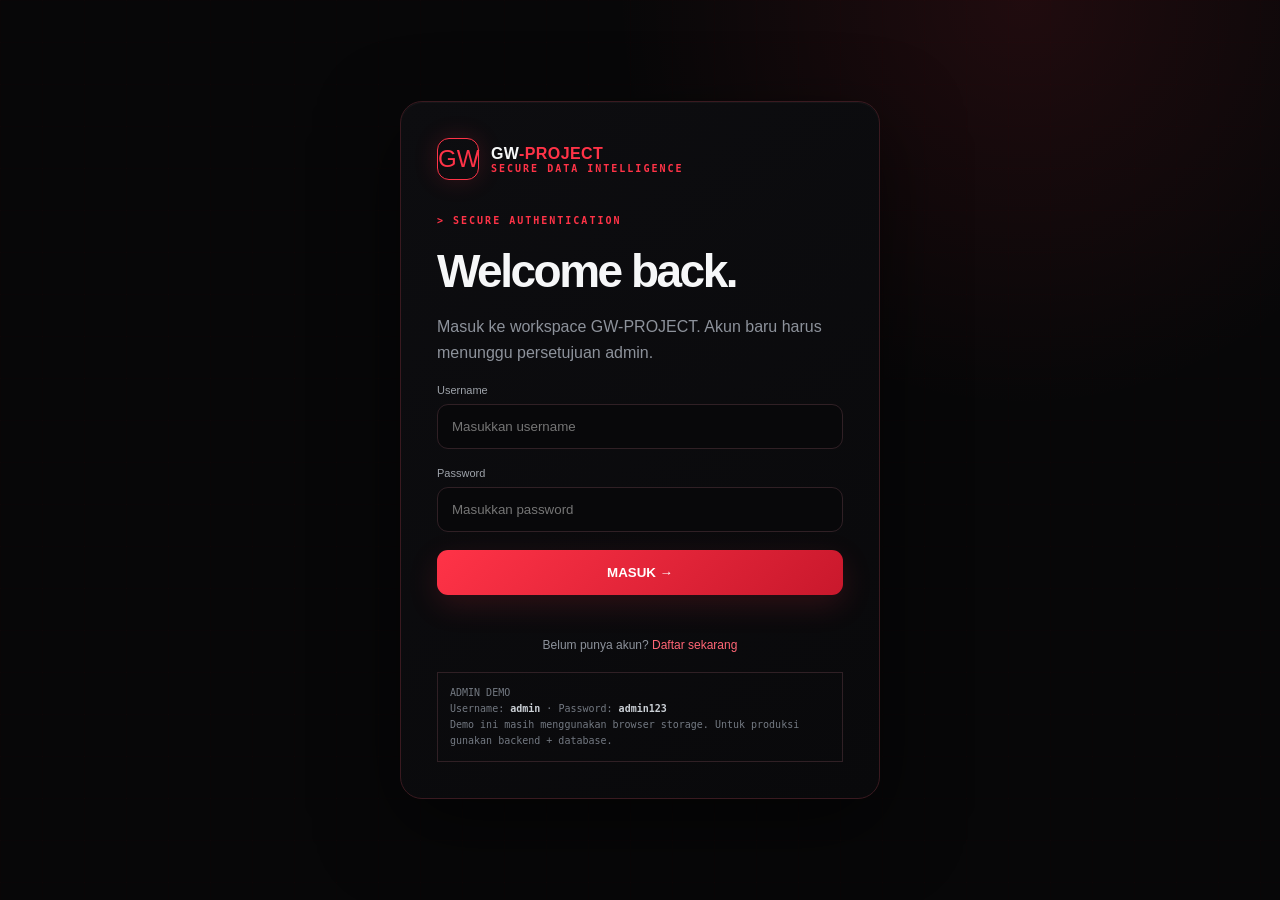
==== admin.html @ b8510d0e "Add admin dashboard for approving registrations" ====
<!doctype html><html lang="id"><head><meta charset="utf-8"><meta name="viewport" content="width=device-width,initial-scale=1"><title>GW-PROJECT — Admin Dashboard</title><link rel="stylesheet" href="style.css"></head><body><script>if(sessionStorage.getItem('gw_auth')!=='1'||sessionStorage.getItem('gw_role')!=='admin')location.href='login.html'</script><header class="topbar"><div class="brand"><div class="brand-icon">GW</div><div><div class="brand-name">GW<span>-PROJECT</span></div><div class="brand-sub">ADMIN CONTROL CENTER</div></div></div><nav class="nav"><a href="admin.html" class="active">Admin</a><a href="dashboard.html">Dashboard</a><a href="tools.html">Tools</a><button id="out" class="logout">Keluar</button></nav></header><main class="wrap"><div class="eyebrow">&gt; ADMIN / ACCESS CONTROL</div><h1 class="hero-title">Control <span class="accent">Center.</span></h1><p class="muted">Kelola permintaan akses pengguna. Hanya sesi dengan role <b>admin</b> yang dapat membuka halaman ini pada demo frontend.</p><div class="stats"><div class="stat"><small>TOTAL USERS</small><strong id="total">0</strong></div><div class="stat"><small>PENDING</small><strong id="pending">0</strong></div><div class="stat"><small>APPROVED</small><strong id="approved">0</strong></div></div><section class="admin-card" style="margin-top:28px"><div style="display:flex;justify-content:space-between;gap:15px;align-items:center"><div><h2 style="margin:0">User Approval Queue</h2><p style="margin-bottom:0">Setujui atau tolak permintaan akun.</p></div><span class="admin-badge">ADMIN ONLY</span></div><div class="table-wrap"><table class="table"><thead><tr><th>USERNAME</th><th>DAFTAR</th><th>STATUS</th><th>ACTION</th></tr></thead><tbody id="rows"></tbody></table></div></section></main><script>const key='gw_users';function load(){const users=JSON.parse(localStorage.getItem(key)||'[]');document.getElementById('total').textContent=users.length;document.getElementById('pending').textContent=users.filter(x=>x.status==='pending').length;document.getElementById('approved').textContent=users.filter(x=>x.status==='approved').length;const rows=document.getElementById('rows');if(!users.length){rows.innerHTML='<tr><td colspan="4" class="empty">Belum ada pendaftaran.</td></tr>';return}rows.innerHTML=users.map((u,i)=>`<tr><td><b>${esc(u.username)}</b></td><td>${new Date(u.createdAt).toLocaleString('id-ID')}</td><td class="${u.status==='approved'?'status-approved':'status-pending'}">${u.status.toUpperCase()}</td><td>${u.status==='pending'?`<button class="action-btn" onclick="approve(${i})">SETUJUI</button> <button class="action-btn" onclick="rejectUser(${i})">TOLAK</button>`:'—'}</td></tr>`).join('')}function esc(s){return String(s).replace(/[&<>'"]/g,c=>({'&':'&amp;','<':'&lt;','>':'&gt;',"'":'&#39;','"':'&quot;'}[c]))}function approve(i){const u=JSON.parse(localStorage.getItem(key)||'[]');u[i].status='approved';localStorage.setItem(key,JSON.stringify(u));load()}function rejectUser(i){const u=JSON.parse(localStorage.getItem(key)||'[]');u[i].status='rejected';localStorage.setItem(key,JSON.stringify(u));load()}document.getElementById('out').onclick=()=>{sessionStorage.clear();location.href='login.html'};load();</script></body></html>
---- style.css ----
:root{--bg:#070708;--panel:#0e0e11;--panel2:#141419;--line:#2b171b;--red:#ff3347;--red2:#ff6675;--text:#f6f7f8;--muted:#8d929b;--success:#35d07f;--shadow:0 25px 80px rgba(0,0,0,.55)}*{box-sizing:border-box}html{scroll-behavior:smooth}body{margin:0;background:radial-gradient(circle at 80% 0%,rgba(255,51,71,.10),transparent 30%),var(--bg);color:var(--text);font-family:Inter,Arial,sans-serif;min-height:100vh}.grid{position:fixed;inset:0;opacity:.12;pointer-events:none;background-image:linear-gradient(rgba(255,51,71,.10) 1px,transparent 1px),linear-gradient(90deg,rgba(255,51,71,.10) 1px,transparent 1px);background-size:42px 42px}.brand{display:flex;align-items:center;gap:12px}.brand-icon{width:42px;height:42px;border:1px solid var(--red);border-radius:12px;display:grid;place-items:center;color:var(--red);font-size:24px;box-shadow:0 0 24px rgba(255,51,71,.16)}.brand-name{font-weight:900;letter-spacing:.4px}.brand-name span{color:var(--red)}.brand-sub,.eyebrow{font:700 10px monospace;letter-spacing:2px;color:var(--red)}.eyebrow{margin-top:35px}.login-page{min-height:100vh;display:grid;place-items:center;padding:24px}.login-card{position:relative;width:min(480px,100%);padding:36px;border:1px solid #3a1a20;background:linear-gradient(145deg,#0d0d10,#09090b);border-radius:22px;box-shadow:var(--shadow)}.login-card:before{content:"";position:absolute;inset:0;border-radius:22px;pointer-events:none;box-shadow:inset 0 1px rgba(255,255,255,.03)}.login-card h1{font-size:46px;letter-spacing:-2.5px;margin:18px 0 8px}.login-card p{color:var(--muted);line-height:1.6}.login-card label{display:block;color:#9ea3aa;font-size:11px;margin:18px 0}.login-card input{display:block;width:100%;margin-top:8px;padding:14px;border:1px solid #302025;background:#08080a;color:#fff;border-radius:11px;outline:none}.login-card input:focus{border-color:var(--red);box-shadow:0 0 0 3px rgba(255,51,71,.08)}.login-btn,.primary-btn{width:100%;padding:15px;border:0;border-radius:11px;background:linear-gradient(135deg,var(--red),#c9182c);color:#fff;font-weight:900;cursor:pointer;box-shadow:0 10px 30px rgba(255,51,71,.15)}.secondary-btn{display:inline-block;padding:12px 16px;border:1px solid var(--line);border-radius:10px;color:#dfe2e5;text-decoration:none;background:#101014}.error{color:#ff7885;font-size:11px;margin-top:10px;min-height:15px}.demo{margin-top:20px;padding:12px;border:1px solid #302025;color:#737982;font:10px/1.6 monospace}.demo b{color:#cbd0d6}.auth-link{margin-top:18px;text-align:center;font-size:12px;color:var(--muted)}.auth-link a{color:var(--red2);text-decoration:none}.topbar{padding:17px 5%;border-bottom:1px solid var(--line);display:flex;justify-content:space-between;align-items:center;background:rgba(7,7,8,.82);backdrop-filter:blur(14px);position:sticky;top:0;z-index:20}.nav{display:flex;align-items:center;gap:18px}.nav a{color:#aeb3ba;text-decoration:none;font-size:13px}.nav a.active,.nav a:hover{color:var(--red)}.logout{background:none;border:1px solid var(--line);color:#b7bcc3;padding:9px 13px;border-radius:9px;cursor:pointer}.wrap{max-width:1180px;margin:auto;padding:55px 24px}.hero-title{font-size:clamp(45px,7vw,78px);letter-spacing:-4px;line-height:.98;margin:18px 0}.accent{color:var(--red)}.muted{color:var(--muted);line-height:1.7}.stats{display:grid;grid-template-columns:repeat(3,1fr);gap:14px;margin-top:38px}.stat,.card,.tool-card,.admin-card{border:1px solid var(--line);background:linear-gradient(145deg,#101014,#0b0b0e);border-radius:16px;padding:22px}.stat small,.card small,.tool-card b{font:700 10px monospace;color:var(--red)}.stat strong{display:block;font-size:28px;margin-top:10px}.cards,.tool-grid,.admin-grid{display:grid;grid-template-columns:repeat(3,1fr);gap:15px;margin-top:16px}.card{display:block;color:inherit;text-decoration:none}.card:hover,.tool-card:hover,.admin-card:hover{border-color:#633039;transform:translateY(-2px)}.card p,.tool-card p,.admin-card p{font-size:12px;color:var(--muted);line-height:1.6}.tool-card{display:block;text-decoration:none;color:inherit;min-height:175px;transition:.2s}.tool-card span{font:700 10px monospace;color:var(--red)}.disabled{opacity:.48}.admin-badge{display:inline-block;padding:5px 8px;border:1px solid #54242b;color:var(--red2);border-radius:999px;font:700 9px monospace}.table-wrap{overflow:auto;border:1px solid var(--line);border-radius:14px;margin-top:25px}.table{width:100%;border-collapse:collapse;min-width:650px}.table th,.table td{padding:14px;text-align:left;border-bottom:1px solid var(--line);font-size:12px}.table th{color:#a8adb5;font:700 10px monospace}.status-pending{color:#ffc857}.status-approved{color:var(--success)}.action-btn{border:1px solid #54242b;background:#170c0f;color:#ff8792;border-radius:8px;padding:7px 10px;cursor:pointer}.action-btn:hover{background:#281014}.empty{padding:35px;text-align:center;color:var(--muted)}@media(max-width:800px){.stats,.cards,.tool-grid,.admin-grid{grid-template-columns:1fr}.nav a{display:none}.topbar{padding:15px 20px}.wrap{padding:40px 18px}.login-card{padding:25px}.login-card h1{font-size:39px}}
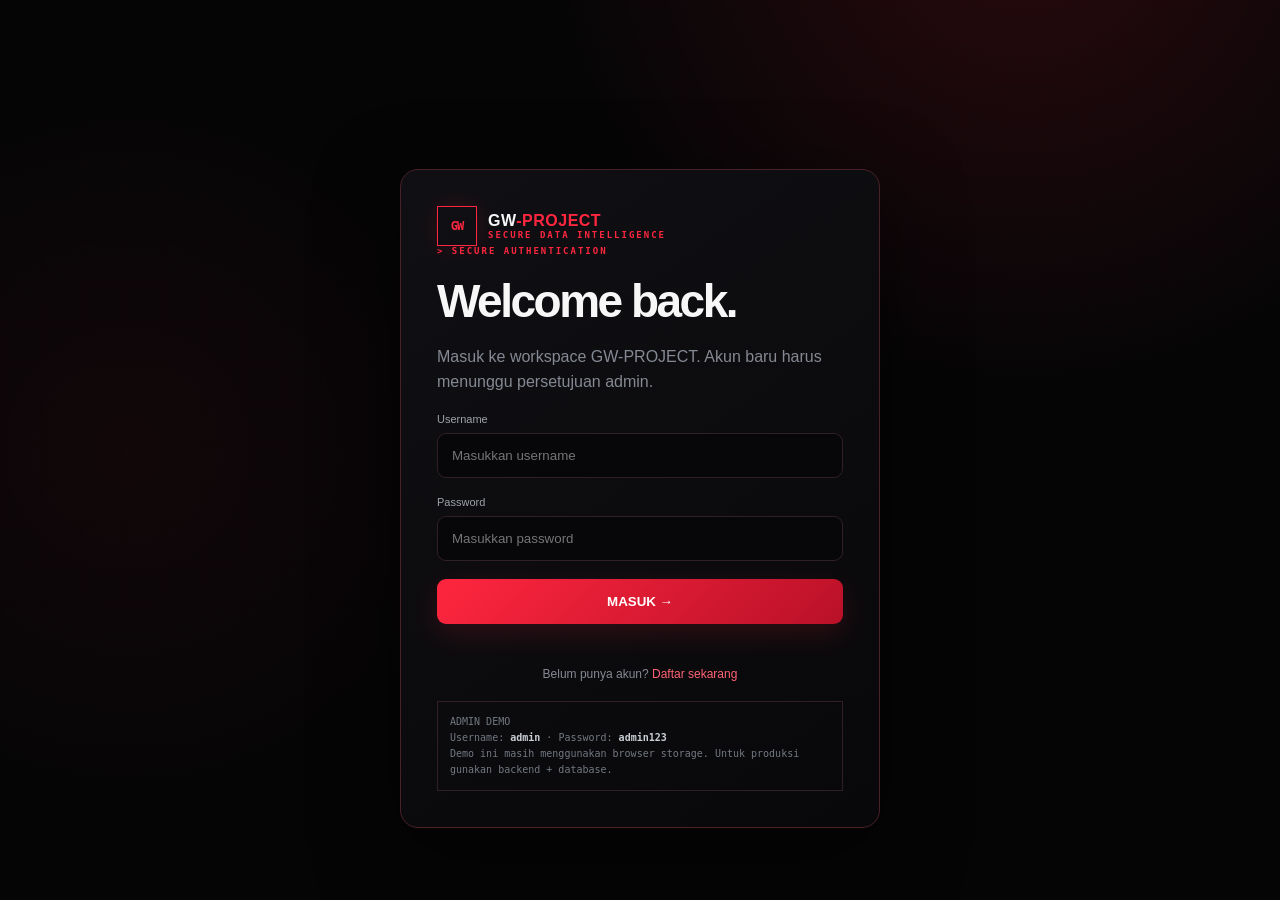
==== commit ffa833b1: "Fix CSS loading on admin page" ====
--- a/admin.html
+++ b/admin.html
@@ -1 +1 @@
-<!doctype html><html lang="id"><head><meta charset="utf-8"><meta name="viewport" content="width=device-width,initial-scale=1"><title>GW-PROJECT — Admin Dashboard</title><link rel="stylesheet" href="style.css"></head><body><script>if(sessionStorage.getItem('gw_auth')!=='1'||sessionStorage.getItem('gw_role')!=='admin')location.href='login.html'</script><header class="topbar"><div class="brand"><div class="brand-icon">GW</div><div><div class="brand-name">GW<span>-PROJECT</span></div><div class="brand-sub">ADMIN CONTROL CENTER</div></div></div><nav class="nav"><a href="admin.html" class="active">Admin</a><a href="dashboard.html">Dashboard</a><a href="tools.html">Tools</a><button id="out" class="logout">Keluar</button></nav></header><main class="wrap"><div class="eyebrow">&gt; ADMIN / ACCESS CONTROL</div><h1 class="hero-title">Control <span class="accent">Center.</span></h1><p class="muted">Kelola permintaan akses pengguna. Hanya sesi dengan role <b>admin</b> yang dapat membuka halaman ini pada demo frontend.</p><div class="stats"><div class="stat"><small>TOTAL USERS</small><strong id="total">0</strong></div><div class="stat"><small>PENDING</small><strong id="pending">0</strong></div><div class="stat"><small>APPROVED</small><strong id="approved">0</strong></div></div><section class="admin-card" style="margin-top:28px"><div style="display:flex;justify-content:space-between;gap:15px;align-items:center"><div><h2 style="margin:0">User Approval Queue</h2><p style="margin-bottom:0">Setujui atau tolak permintaan akun.</p></div><span class="admin-badge">ADMIN ONLY</span></div><div class="table-wrap"><table class="table"><thead><tr><th>USERNAME</th><th>DAFTAR</th><th>STATUS</th><th>ACTION</th></tr></thead><tbody id="rows"></tbody></table></div></section></main><script>const key='gw_users';function load(){const users=JSON.parse(localStorage.getItem(key)||'[]');document.getElementById('total').textContent=users.length;document.getElementById('pending').textContent=users.filter(x=>x.status==='pending').length;document.getElementById('approved').textContent=users.filter(x=>x.status==='approved').length;const rows=document.getElementById('rows');if(!users.length){rows.innerHTML='<tr><td colspan="4" class="empty">Belum ada pendaftaran.</td></tr>';return}rows.innerHTML=users.map((u,i)=>`<tr><td><b>${esc(u.username)}</b></td><td>${new Date(u.createdAt).toLocaleString('id-ID')}</td><td class="${u.status==='approved'?'status-approved':'status-pending'}">${u.status.toUpperCase()}</td><td>${u.status==='pending'?`<button class="action-btn" onclick="approve(${i})">SETUJUI</button> <button class="action-btn" onclick="rejectUser(${i})">TOLAK</button>`:'—'}</td></tr>`).join('')}function esc(s){return String(s).replace(/[&<>'"]/g,c=>({'&':'&amp;','<':'&lt;','>':'&gt;',"'":'&#39;','"':'&quot;'}[c]))}function approve(i){const u=JSON.parse(localStorage.getItem(key)||'[]');u[i].status='approved';localStorage.setItem(key,JSON.stringify(u));load()}function rejectUser(i){const u=JSON.parse(localStorage.getItem(key)||'[]');u[i].status='rejected';localStorage.setItem(key,JSON.stringify(u));load()}document.getElementById('out').onclick=()=>{sessionStorage.clear();location.href='login.html'};load();</script></body></html>+<!doctype html><html lang="id"><head><meta charset="utf-8"><meta name="viewport" content="width=device-width,initial-scale=1"><title>GW-PROJECT — Admin Dashboard</title><link rel="stylesheet" href="style.css"><script>fetch('style.css',{cache:'no-store'}).then(r=>r.text()).then(css=>{const s=document.createElement('style');s.textContent=css;document.head.appendChild(s)}).catch(()=>{});</script></head><body><script>if(sessionStorage.getItem('gw_auth')!=='1'||sessionStorage.getItem('gw_role')!=='admin')location.href='login.html'</script><header class="topbar"><div class="brand"><div class="brand-icon">GW</div><div><div class="brand-name">GW<span>-PROJECT</span></div><div class="brand-sub">ADMIN CONTROL CENTER</div></div></div><nav class="nav"><a href="admin.html" class="active">Admin</a><a href="dashboard.html">Dashboard</a><a href="tools.html">Tools</a><button id="out" class="logout">Keluar</button></nav></header><main class="wrap"><div class="eyebrow">&gt; ADMIN / ACCESS CONTROL</div><h1 class="hero-title">Control <span class="accent">Center.</span></h1><p class="muted">Kelola permintaan akses pengguna. Hanya sesi dengan role <b>admin</b> yang dapat membuka halaman ini pada demo frontend.</p><div class="stats"><div class="stat"><small>TOTAL USERS</small><strong id="total">0</strong></div><div class="stat"><small>PENDING</small><strong id="pending">0</strong></div><div class="stat"><small>APPROVED</small><strong id="approved">0</strong></div></div><section class="admin-card" style="margin-top:28px"><div style="display:flex;justify-content:space-between;gap:15px;align-items:center"><div><h2 style="margin:0">User Approval Queue</h2><p style="margin-bottom:0">Setujui atau tolak permintaan akun.</p></div><span class="admin-badge">ADMIN ONLY</span></div><div class="table-wrap"><table class="table"><thead><tr><th>USERNAME</th><th>DAFTAR</th><th>STATUS</th><th>ACTION</th></tr></thead><tbody id="rows"></tbody></table></div></section></main><script>const key='gw_users';function load(){const users=JSON.parse(localStorage.getItem(key)||'[]');document.getElementById('total').textContent=users.length;document.getElementById('pending').textContent=users.filter(x=>x.status==='pending').length;document.getElementById('approved').textContent=users.filter(x=>x.status==='approved').length;const rows=document.getElementById('rows');if(!users.length){rows.innerHTML='<tr><td colspan="4" class="empty">Belum ada pendaftaran.</td></tr>';return}rows.innerHTML=users.map((u,i)=>`<tr><td><b>${esc(u.username)}</b></td><td>${new Date(u.createdAt).toLocaleString('id-ID')}</td><td class="${u.status==='approved'?'status-approved':'status-pending'}">${u.status.toUpperCase()}</td><td>${u.status==='pending'?`<button class="action-btn" onclick="approve(${i})">SETUJUI</button> <button class="action-btn" onclick="rejectUser(${i})">TOLAK</button>`:'—'}</td></tr>`).join('')}function esc(s){return String(s).replace(/[&<>'"]/g,c=>({'&':'&amp;','<':'&lt;','>':'&gt;',"'":'&#39;','"':'&quot;'}[c]))}function approve(i){const u=JSON.parse(localStorage.getItem(key)||'[]');u[i].status='approved';localStorage.setItem(key,JSON.stringify(u));load()}function rejectUser(i){const u=JSON.parse(localStorage.getItem(key)||'[]');u[i].status='rejected';localStorage.setItem(key,JSON.stringify(u));load()}document.getElementById('out').onclick=()=>{sessionStorage.clear();location.href='login.html'};load();</script></body></html>
--- a/style.css
+++ b/style.css
@@ -1 +1 @@
-:root{--bg:#070708;--panel:#0e0e11;--panel2:#141419;--line:#2b171b;--red:#ff3347;--red2:#ff6675;--text:#f6f7f8;--muted:#8d929b;--success:#35d07f;--shadow:0 25px 80px rgba(0,0,0,.55)}*{box-sizing:border-box}html{scroll-behavior:smooth}body{margin:0;background:radial-gradient(circle at 80% 0%,rgba(255,51,71,.10),transparent 30%),var(--bg);color:var(--text);font-family:Inter,Arial,sans-serif;min-height:100vh}.grid{position:fixed;inset:0;opacity:.12;pointer-events:none;background-image:linear-gradient(rgba(255,51,71,.10) 1px,transparent 1px),linear-gradient(90deg,rgba(255,51,71,.10) 1px,transparent 1px);background-size:42px 42px}.brand{display:flex;align-items:center;gap:12px}.brand-icon{width:42px;height:42px;border:1px solid var(--red);border-radius:12px;display:grid;place-items:center;color:var(--red);font-size:24px;box-shadow:0 0 24px rgba(255,51,71,.16)}.brand-name{font-weight:900;letter-spacing:.4px}.brand-name span{color:var(--red)}.brand-sub,.eyebrow{font:700 10px monospace;letter-spacing:2px;color:var(--red)}.eyebrow{margin-top:35px}.login-page{min-height:100vh;display:grid;place-items:center;padding:24px}.login-card{position:relative;width:min(480px,100%);padding:36px;border:1px solid #3a1a20;background:linear-gradient(145deg,#0d0d10,#09090b);border-radius:22px;box-shadow:var(--shadow)}.login-card:before{content:"";position:absolute;inset:0;border-radius:22px;pointer-events:none;box-shadow:inset 0 1px rgba(255,255,255,.03)}.login-card h1{font-size:46px;letter-spacing:-2.5px;margin:18px 0 8px}.login-card p{color:var(--muted);line-height:1.6}.login-card label{display:block;color:#9ea3aa;font-size:11px;margin:18px 0}.login-card input{display:block;width:100%;margin-top:8px;padding:14px;border:1px solid #302025;background:#08080a;color:#fff;border-radius:11px;outline:none}.login-card input:focus{border-color:var(--red);box-shadow:0 0 0 3px rgba(255,51,71,.08)}.login-btn,.primary-btn{width:100%;padding:15px;border:0;border-radius:11px;background:linear-gradient(135deg,var(--red),#c9182c);color:#fff;font-weight:900;cursor:pointer;box-shadow:0 10px 30px rgba(255,51,71,.15)}.secondary-btn{display:inline-block;padding:12px 16px;border:1px solid var(--line);border-radius:10px;color:#dfe2e5;text-decoration:none;background:#101014}.error{color:#ff7885;font-size:11px;margin-top:10px;min-height:15px}.demo{margin-top:20px;padding:12px;border:1px solid #302025;color:#737982;font:10px/1.6 monospace}.demo b{color:#cbd0d6}.auth-link{margin-top:18px;text-align:center;font-size:12px;color:var(--muted)}.auth-link a{color:var(--red2);text-decoration:none}.topbar{padding:17px 5%;border-bottom:1px solid var(--line);display:flex;justify-content:space-between;align-items:center;background:rgba(7,7,8,.82);backdrop-filter:blur(14px);position:sticky;top:0;z-index:20}.nav{display:flex;align-items:center;gap:18px}.nav a{color:#aeb3ba;text-decoration:none;font-size:13px}.nav a.active,.nav a:hover{color:var(--red)}.logout{background:none;border:1px solid var(--line);color:#b7bcc3;padding:9px 13px;border-radius:9px;cursor:pointer}.wrap{max-width:1180px;margin:auto;padding:55px 24px}.hero-title{font-size:clamp(45px,7vw,78px);letter-spacing:-4px;line-height:.98;margin:18px 0}.accent{color:var(--red)}.muted{color:var(--muted);line-height:1.7}.stats{display:grid;grid-template-columns:repeat(3,1fr);gap:14px;margin-top:38px}.stat,.card,.tool-card,.admin-card{border:1px solid var(--line);background:linear-gradient(145deg,#101014,#0b0b0e);border-radius:16px;padding:22px}.stat small,.card small,.tool-card b{font:700 10px monospace;color:var(--red)}.stat strong{display:block;font-size:28px;margin-top:10px}.cards,.tool-grid,.admin-grid{display:grid;grid-template-columns:repeat(3,1fr);gap:15px;margin-top:16px}.card{display:block;color:inherit;text-decoration:none}.card:hover,.tool-card:hover,.admin-card:hover{border-color:#633039;transform:translateY(-2px)}.card p,.tool-card p,.admin-card p{font-size:12px;color:var(--muted);line-height:1.6}.tool-card{display:block;text-decoration:none;color:inherit;min-height:175px;transition:.2s}.tool-card span{font:700 10px monospace;color:var(--red)}.disabled{opacity:.48}.admin-badge{display:inline-block;padding:5px 8px;border:1px solid #54242b;color:var(--red2);border-radius:999px;font:700 9px monospace}.table-wrap{overflow:auto;border:1px solid var(--line);border-radius:14px;margin-top:25px}.table{width:100%;border-collapse:collapse;min-width:650px}.table th,.table td{padding:14px;text-align:left;border-bottom:1px solid var(--line);font-size:12px}.table th{color:#a8adb5;font:700 10px monospace}.status-pending{color:#ffc857}.status-approved{color:var(--success)}.action-btn{border:1px solid #54242b;background:#170c0f;color:#ff8792;border-radius:8px;padding:7px 10px;cursor:pointer}.action-btn:hover{background:#281014}.empty{padding:35px;text-align:center;color:var(--muted)}@media(max-width:800px){.stats,.cards,.tool-grid,.admin-grid{grid-template-columns:1fr}.nav a{display:none}.topbar{padding:15px 20px}.wrap{padding:40px 18px}.login-card{padding:25px}.login-card h1{font-size:39px}}+:root{--bg:#050506;--panel:#0b0b0e;--panel2:#111116;--panel3:#17171d;--line:#2b171c;--line2:#492129;--red:#ff263f;--red2:#ff6374;--red3:#8f1424;--text:#f7f7f8;--muted:#858993;--dim:#5c6069;--green:#40df88;--amber:#ffbd4a;--shadow:0 24px 80px rgba(0,0,0,.52)}*{box-sizing:border-box}html{scroll-behavior:smooth}body{margin:0;background:radial-gradient(circle at 80% -10%,rgba(255,38,63,.14),transparent 34%),radial-gradient(circle at 10% 50%,rgba(255,38,63,.05),transparent 30%),var(--bg);color:var(--text);font-family:Inter,Arial,sans-serif;min-height:100vh}body:before{content:"";position:fixed;inset:0;pointer-events:none;opacity:.12;background-image:linear-gradient(rgba(255,38,63,.12) 1px,transparent 1px),linear-gradient(90deg,rgba(255,38,63,.12) 1px,transparent 1px);background-size:40px 40px;mask-image:linear-gradient(to bottom,#000,transparent 90%)}a{color:inherit}.brand{display:flex;align-items:center;gap:11px}.brand-icon{width:40px;height:40px;border:1px solid var(--red);display:grid;place-items:center;color:var(--red);font:900 12px monospace;letter-spacing:-1px;box-shadow:0 0 22px rgba(255,38,63,.14)}.brand-name{font-weight:900;letter-spacing:.5px}.brand-name span{color:var(--red)}.brand-sub,.eyebrow{font:700 9px monospace;letter-spacing:2px;color:var(--red)}.eyebrow{margin-bottom:10px}.muted{color:var(--muted);line-height:1.7}.accent{color:var(--red)}.login-page{min-height:100vh;display:grid;place-items:center;padding:24px}.login-card{position:relative;width:min(480px,100%);padding:36px;border:1px solid var(--line2);background:linear-gradient(145deg,#101014,#08080a);border-radius:18px;box-shadow:var(--shadow)}.login-card h1{font-size:46px;letter-spacing:-2.5px;margin:18px 0 8px}.login-card p{color:var(--muted);line-height:1.6}.login-card label{display:block;color:#9ea3aa;font-size:11px;margin:18px 0}.login-card input{display:block;width:100%;margin-top:8px;padding:14px;border:1px solid #302025;background:#070709;color:#fff;border-radius:9px;outline:none}.login-card input:focus{border-color:var(--red);box-shadow:0 0 0 3px rgba(255,38,63,.08)}.login-btn,.primary-btn{width:100%;padding:15px;border:0;border-radius:9px;background:linear-gradient(135deg,var(--red),#b91128);color:#fff;font-weight:900;cursor:pointer;box-shadow:0 10px 30px rgba(255,38,63,.15)}.secondary-btn{display:inline-flex;padding:11px 14px;border:1px solid var(--line2);border-radius:8px;color:#e4e5e8;text-decoration:none;background:#111116}.error{color:#ff7885;font-size:11px;margin-top:10px;min-height:15px}.demo{margin-top:20px;padding:12px;border:1px solid #302025;color:#737982;font:10px/1.6 monospace}.demo b{color:#cbd0d6}.auth-link{margin-top:18px;text-align:center;font-size:12px;color:var(--muted)}.auth-link a{color:var(--red2);text-decoration:none}.topbar{padding:14px 4%;border-bottom:1px solid var(--line);display:flex;justify-content:space-between;align-items:center;background:rgba(5,5,6,.86);backdrop-filter:blur(16px);position:sticky;top:0;z-index:20}.nav{display:flex;align-items:center;gap:20px}.nav a{color:#969aa3;text-decoration:none;font:600 11px monospace;letter-spacing:.5px}.nav a.active,.nav a:hover{color:var(--red)}.logout{background:none;border:1px solid var(--line2);color:#b7bbc2;padding:8px 12px;border-radius:7px;cursor:pointer;font:600 11px monospace}.wrap{max-width:1250px;margin:auto;padding:34px 24px 70px}.hero-title{font-size:clamp(42px,6vw,72px);letter-spacing:-4px;line-height:.94;margin:8px 0 12px}.command-layout{display:grid;grid-template-columns:1.7fr .8fr;gap:16px;margin-top:24px}.panel,.stat,.card,.tool-card,.admin-card{border:1px solid var(--line);background:linear-gradient(145deg,rgba(17,17,22,.96),rgba(8,8,10,.96));border-radius:12px;box-shadow:0 12px 45px rgba(0,0,0,.2)}.panel{padding:18px}.panel-head{display:flex;justify-content:space-between;align-items:center;gap:15px;border-bottom:1px solid var(--line);padding-bottom:13px}.panel-title{font:800 10px monospace;letter-spacing:1.5px}.live{display:inline-flex;align-items:center;gap:6px;color:var(--green);font:700 9px monospace}.live:before{content:"";width:6px;height:6px;background:var(--green);border-radius:50%;box-shadow:0 0 10px var(--green)}.searchbar{display:flex;gap:9px;margin-top:16px}.searchbar input{flex:1;min-width:0;background:#070709;border:1px solid var(--line2);border-radius:8px;color:#fff;padding:13px 14px;outline:none}.searchbar input:focus{border-color:var(--red)}.searchbar button{border:0;background:var(--red);color:#fff;font-weight:900;border-radius:8px;padding:0 17px;cursor:pointer}.quick-grid{display:grid;grid-template-columns:repeat(3,1fr);gap:9px;margin-top:12px}.quick{padding:13px;border:1px solid var(--line);background:#0a0a0d;border-radius:8px;text-decoration:none;transition:.18s}.quick:hover{border-color:var(--red);transform:translateY(-2px);box-shadow:0 0 22px rgba(255,38,63,.08)}.quick .num{color:var(--red);font:700 9px monospace}.quick h3{font-size:13px;margin:9px 0 4px}.quick p{font-size:10px;color:var(--muted);margin:0}.signal{height:185px;display:grid;place-items:center;position:relative;overflow:hidden}.radar{width:145px;height:145px;border:1px solid #54242b;border-radius:50%;position:relative;background:radial-gradient(circle,rgba(255,38,63,.11),transparent 62%)}.radar:before,.radar:after{content:"";position:absolute;inset:14%;border:1px solid #32191e;border-radius:50%}.radar:after{inset:34%}.sweep{position:absolute;width:50%;height:1px;left:50%;top:50%;transform-origin:left center;background:linear-gradient(90deg,var(--red),transparent);box-shadow:0 0 10px var(--red);animation:sweep 3.5s linear infinite}@keyframes sweep{to{transform:rotate(360deg)}}.radar-dot{position:absolute;width:6px;height:6px;border-radius:50%;background:var(--red);box-shadow:0 0 12px var(--red);top:35%;left:62%}.stats{display:grid;grid-template-columns:repeat(4,1fr);gap:10px;margin-top:16px}.stat{padding:15px}.stat small,.card small,.tool-card b{font:700 9px monospace;color:var(--red)}.stat strong{display:block;font-size:22px;margin-top:7px}.cards,.tool-grid,.admin-grid{display:grid;grid-template-columns:repeat(3,1fr);gap:12px;margin-top:14px}.card{display:block;padding:18px;color:inherit;text-decoration:none}.card h2,.tool-card h2{font-size:18px;margin:10px 0 5px}.card p,.tool-card p,.admin-card p{font-size:11px;color:var(--muted);line-height:1.6}.card:hover,.tool-card:hover,.admin-card:hover{border-color:var(--line2);transform:translateY(-2px)}.tool-card{display:block;text-decoration:none;color:inherit;min-height:175px;padding:19px;transition:.18s}.tool-card span{font:700 9px monospace;color:var(--red)}.disabled{opacity:.45}.admin-badge{display:inline-block;padding:5px 8px;border:1px solid #54242b;color:var(--red2);border-radius:999px;font:700 9px monospace}.table-wrap{overflow:auto;border:1px solid var(--line);border-radius:12px;margin-top:20px}.table{width:100%;border-collapse:collapse;min-width:650px}.table th,.table td{padding:13px;text-align:left;border-bottom:1px solid var(--line);font-size:11px}.table th{color:#a8adb5;font:700 9px monospace}.status-pending{color:var(--amber)}.status-approved{color:var(--green)}.action-btn{border:1px solid #54242b;background:#170c0f;color:#ff8792;border-radius:7px;padding:7px 10px;cursor:pointer}.action-btn:hover{background:#281014}.empty{padding:35px;text-align:center;color:var(--muted)}@media(max-width:900px){.command-layout{grid-template-columns:1fr}.stats{grid-template-columns:repeat(2,1fr)}}@media(max-width:700px){.quick-grid,.cards,.tool-grid,.admin-grid{grid-template-columns:1fr}.stats{grid-template-columns:1fr 1fr}.nav a{display:none}.topbar{padding:13px 18px}.wrap{padding:28px 15px 55px}.login-card{padding:25px}.login-card h1{font-size:39px}.searchbar{flex-direction:column}.searchbar button{height:45px}.signal{min-height:150px}}
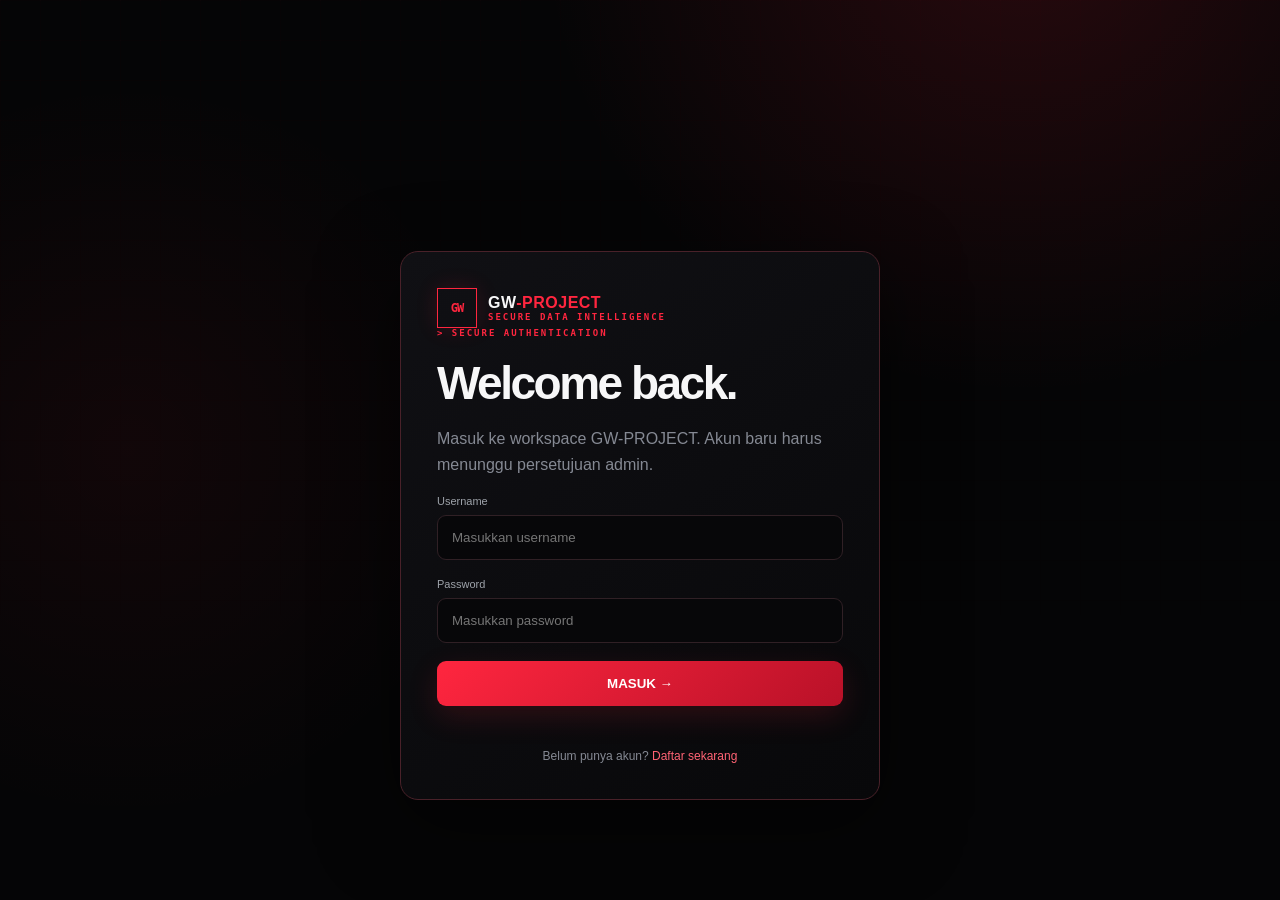
==== commit e46d38df: "Add admin role management for users" ====
--- a/admin.html
+++ b/admin.html
@@ -1 +1,2 @@
-<!doctype html><html lang="id"><head><meta charset="utf-8"><meta name="viewport" content="width=device-width,initial-scale=1"><title>GW-PROJECT — Admin Dashboard</title><link rel="stylesheet" href="style.css"><script>fetch('style.css',{cache:'no-store'}).then(r=>r.text()).then(css=>{const s=document.createElement('style');s.textContent=css;document.head.appendChild(s)}).catch(()=>{});</script></head><body><script>if(sessionStorage.getItem('gw_auth')!=='1'||sessionStorage.getItem('gw_role')!=='admin')location.href='login.html'</script><header class="topbar"><div class="brand"><div class="brand-icon">GW</div><div><div class="brand-name">GW<span>-PROJECT</span></div><div class="brand-sub">ADMIN CONTROL CENTER</div></div></div><nav class="nav"><a href="admin.html" class="active">Admin</a><a href="dashboard.html">Dashboard</a><a href="tools.html">Tools</a><button id="out" class="logout">Keluar</button></nav></header><main class="wrap"><div class="eyebrow">&gt; ADMIN / ACCESS CONTROL</div><h1 class="hero-title">Control <span class="accent">Center.</span></h1><p class="muted">Kelola permintaan akses pengguna. Hanya sesi dengan role <b>admin</b> yang dapat membuka halaman ini pada demo frontend.</p><div class="stats"><div class="stat"><small>TOTAL USERS</small><strong id="total">0</strong></div><div class="stat"><small>PENDING</small><strong id="pending">0</strong></div><div class="stat"><small>APPROVED</small><strong id="approved">0</strong></div></div><section class="admin-card" style="margin-top:28px"><div style="display:flex;justify-content:space-between;gap:15px;align-items:center"><div><h2 style="margin:0">User Approval Queue</h2><p style="margin-bottom:0">Setujui atau tolak permintaan akun.</p></div><span class="admin-badge">ADMIN ONLY</span></div><div class="table-wrap"><table class="table"><thead><tr><th>USERNAME</th><th>DAFTAR</th><th>STATUS</th><th>ACTION</th></tr></thead><tbody id="rows"></tbody></table></div></section></main><script>const key='gw_users';function load(){const users=JSON.parse(localStorage.getItem(key)||'[]');document.getElementById('total').textContent=users.length;document.getElementById('pending').textContent=users.filter(x=>x.status==='pending').length;document.getElementById('approved').textContent=users.filter(x=>x.status==='approved').length;const rows=document.getElementById('rows');if(!users.length){rows.innerHTML='<tr><td colspan="4" class="empty">Belum ada pendaftaran.</td></tr>';return}rows.innerHTML=users.map((u,i)=>`<tr><td><b>${esc(u.username)}</b></td><td>${new Date(u.createdAt).toLocaleString('id-ID')}</td><td class="${u.status==='approved'?'status-approved':'status-pending'}">${u.status.toUpperCase()}</td><td>${u.status==='pending'?`<button class="action-btn" onclick="approve(${i})">SETUJUI</button> <button class="action-btn" onclick="rejectUser(${i})">TOLAK</button>`:'—'}</td></tr>`).join('')}function esc(s){return String(s).replace(/[&<>'"]/g,c=>({'&':'&amp;','<':'&lt;','>':'&gt;',"'":'&#39;','"':'&quot;'}[c]))}function approve(i){const u=JSON.parse(localStorage.getItem(key)||'[]');u[i].status='approved';localStorage.setItem(key,JSON.stringify(u));load()}function rejectUser(i){const u=JSON.parse(localStorage.getItem(key)||'[]');u[i].status='rejected';localStorage.setItem(key,JSON.stringify(u));load()}document.getElementById('out').onclick=()=>{sessionStorage.clear();location.href='login.html'};load();</script></body></html>+<!doctype html><html lang="id"><head><meta charset="utf-8"><meta name="viewport" content="width=device-width,initial-scale=1"><title>GW-PROJECT — Admin</title><style>:root{--bg:#050506;--line:#2b171c;--red:#ff263f;--text:#f7f7f8;--muted:#858993;--green:#40df88;--amber:#ffbd4a}*{box-sizing:border-box}body{margin:0;background:radial-gradient(circle at 80% 0,rgba(255,38,63,.13),transparent 35%),var(--bg);color:var(--text);font-family:Inter,Arial,sans-serif;min-height:100vh}.top{height:70px;padding:12px 4%;border-bottom:1px solid var(--line);display:flex;align-items:center;justify-content:space-between;background:#070709ee;position:sticky;top:0;z-index:5}.brand{display:flex;gap:10px;align-items:center}.logo{width:40px;height:40px;border:1px solid var(--red);display:grid;place-items:center;color:var(--red);font:900 12px monospace}.name{font-weight:900}.name span{color:var(--red)}.sub,.ey{font:700 9px monospace;letter-spacing:2px;color:var(--red)}nav{display:flex;gap:18px;align-items:center}nav a{color:#999da6;text-decoration:none;font:700 10px monospace}nav a:hover,nav a.on{color:var(--red)}.exit{background:none;border:1px solid var(--line);color:#bbb;padding:8px 12px;border-radius:7px;font:700 10px monospace}.wrap{max-width:1200px;margin:auto;padding:38px 22px 70px}.ey{margin-bottom:10px}.title{font-size:clamp(42px,7vw,70px);letter-spacing:-4px;margin:0 0 12px}.accent{color:var(--red)}.muted{color:var(--muted);line-height:1.7}.stats{display:grid;grid-template-columns:repeat(3,1fr);gap:10px;margin-top:20px}.stat,.panel{border:1px solid var(--line);background:linear-gradient(145deg,#111116,#08080a);border-radius:12px}.stat{padding:16px}.stat small{color:var(--red);font:700 9px monospace}.stat strong{display:block;font-size:23px;margin-top:7px}.panel{padding:20px;margin-top:15px}.head{display:flex;justify-content:space-between;border-bottom:1px solid var(--line);padding-bottom:13px}.label{font:800 10px monospace;letter-spacing:1.5px}.badge{color:var(--red);font:700 9px monospace}.tablewrap{overflow:auto;margin-top:18px}.table{width:100%;border-collapse:collapse;min-width:820px}.table th,.table td{padding:13px;text-align:left;border-bottom:1px solid var(--line);font-size:11px}.table th{color:#9da1aa;font:700 9px monospace}.pending{color:var(--amber)}.approved{color:var(--green)}.rejected{color:#ff6978}.role-admin{color:var(--red);font-weight:800}.role-user{color:#b7bac2}.action{border:1px solid #54242b;background:#170c0f;color:#ff8792;border-radius:7px;padding:7px 10px;cursor:pointer;margin:2px}.action:hover{background:#281014}.action.role{color:#fff}.empty{text-align:center;color:var(--muted);padding:30px}@media(max-width:600px){nav a{display:none}.stats{grid-template-columns:1fr}.panel{padding:14px}}
+</style></head><body><script>if(sessionStorage.getItem('gw_auth')!=='1'||sessionStorage.getItem('gw_role')!=='admin')location.href='login.html'</script><header class="top"><div class="brand"><div class="logo">GW</div><div><div class="name">GW<span>-PROJECT</span></div><div class="sub">ADMIN CONTROL CENTER</div></div></div><nav><a href="dashboard.html">CENTER</a><a href="tools.html">TOOLS</a><a href="admin.html" class="on">ADMIN</a><button class="exit" id="exit">EXIT</button></nav></header><main class="wrap"><div class="ey">&gt; ADMIN / ACCESS CONTROL</div><h1 class="title">Control <span class="accent">Center.</span></h1><p class="muted">Kelola pengguna, persetujuan akses, dan role akun.</p><div class="stats"><div class="stat"><small>TOTAL USERS</small><strong id="total">0</strong></div><div class="stat"><small>PENDING</small><strong id="pending">0</strong></div><div class="stat"><small>APPROVED</small><strong id="approved">0</strong></div></div><section class="panel"><div class="head"><span class="label">USER ACCESS CONTROL</span><span class="badge">ADMIN ONLY</span></div><div class="tablewrap"><table class="table"><thead><tr><th>USERNAME</th><th>REGISTERED</th><th>STATUS</th><th>ROLE</th><th>ACTION</th></tr></thead><tbody id="rows"></tbody></table></div></section></main><script>const key='gw_users';const esc=s=>String(s).replace(/[&<>\"]/g,c=>({'&':'&amp;','<':'&lt;','>':'&gt;','\"':'&quot;'}[c]));function load(){const users=JSON.parse(localStorage.getItem(key)||'[]');total.textContent=users.length;pending.textContent=users.filter(x=>x.status==='pending').length;approved.textContent=users.filter(x=>x.status==='approved').length;rows.innerHTML=users.length?users.map((u,i)=>{const role=u.role==='admin'?'admin':'user';return `<tr><td><b>${esc(u.username)}</b></td><td>${new Date(u.createdAt).toLocaleString('id-ID')}</td><td class="${u.status}">${String(u.status||'pending').toUpperCase()}</td><td class="role-${role}">${role.toUpperCase()}</td><td>${u.status==='pending'?`<button class="action" onclick="setStatus(${i},'approved')">SETUJUI</button> <button class="action" onclick="setStatus(${i},'rejected')">TOLAK</button>`:''}${u.status==='approved'?`<button class="action role" onclick="setRole(${i},'${role==='admin'?'user':'admin'}')">JADIKAN ${role==='admin'?'USER':'ADMIN'}</button>`:'—'}</td></tr>`}).join(''):'<tr><td colspan="5" class="empty">Belum ada pendaftaran.</td></tr>'}function setStatus(i,status){const u=JSON.parse(localStorage.getItem(key)||'[]');if(u[i])u[i].status=status;localStorage.setItem(key,JSON.stringify(u));load()}function setRole(i,role){const u=JSON.parse(localStorage.getItem(key)||'[]');if(!u[i]||u[i].status!=='approved')return;if(!confirm(`Ubah role ${u[i].username} menjadi ${role.toUpperCase()}?`))return;u[i].role=role;localStorage.setItem(key,JSON.stringify(u));load()}exit.onclick=()=>{sessionStorage.clear();location.href='login.html'};load();</script></body></html>
